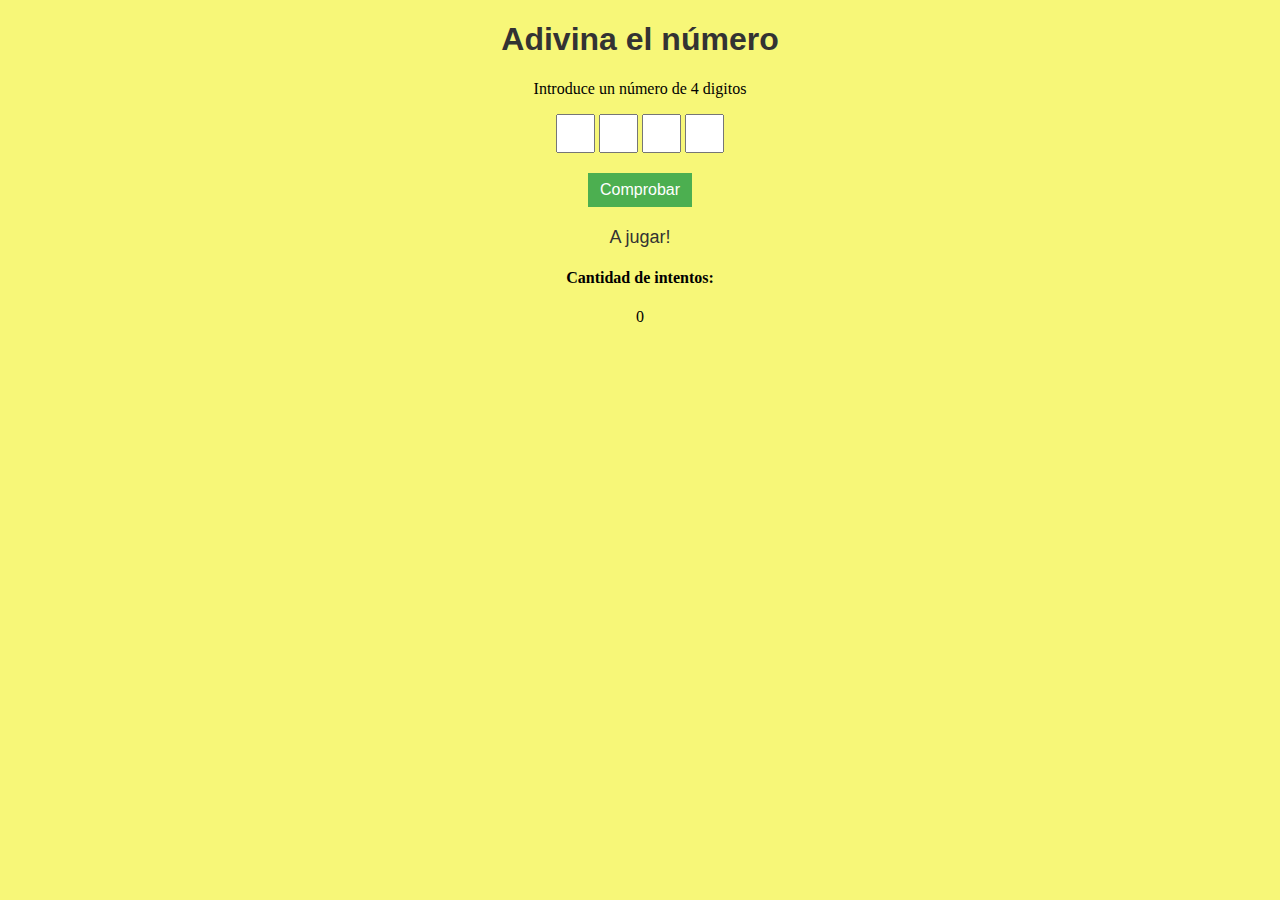
==== juegoAdivinanza-cuatroDigitos/index.html @ c1f2a854 "Ultima versión" ====
<!DOCTYPE html>
<html lang="en">

<head>
    <meta charset="UTF-8">
    <meta http-equiv="X-UA-Compatible" content="IE=edge">
    <meta name="viewport" content="width=device-width, initial-scale=1.0">
    <link rel="stylesheet" href="style.css">
    <title>Juego de adivinar el número</title>
</head>

<body>
    <h1>Adivina el número</h1>
    <p>Introduce un número de 4 digitos</p>
    <input type="text" id="numeroEntrada1" maxlength="1" required>
    <input type="text" id="numeroEntrada2" maxlength="1" required>
    <input type="text" id="numeroEntrada3" maxlength="1" required>
    <input type="text" id="numeroEntrada4" maxlength="1" required>
    <button onclick="comprobar()" id="comprobar">Comprobar</button>
    <p id="mensaje"></p>
    <h4>Cantidad de intentos:</h4>
    <p id="intentos"></p>

    <script src="script.js"></script>
</body>

</html>
---- juegoAdivinanza-cuatroDigitos/style.css ----
body {
    text-align: center;
    background-color: rgb(247, 247, 120);
  }
  
  h1 {
    color: #333;
    font-family: Arial, sans-serif;
  }
  
  input {
    padding: 5px;
    font-size: 16px;
  }
  
  input[type="text"] {
    width: 25px;
    height: 25px;
    display: inline;
  }

  button {
    display: block;
    margin: 20px auto;
    padding: 8px 12px;
    background-color: #4CAF50;
    color: white;
    border: none;
    font-size: 16px;
    cursor: pointer;
  }
  
  #mensaje {
    color: #333;
    font-family: Arial, sans-serif;
    font-size: 18px;
    margin-top: 20px;
  }
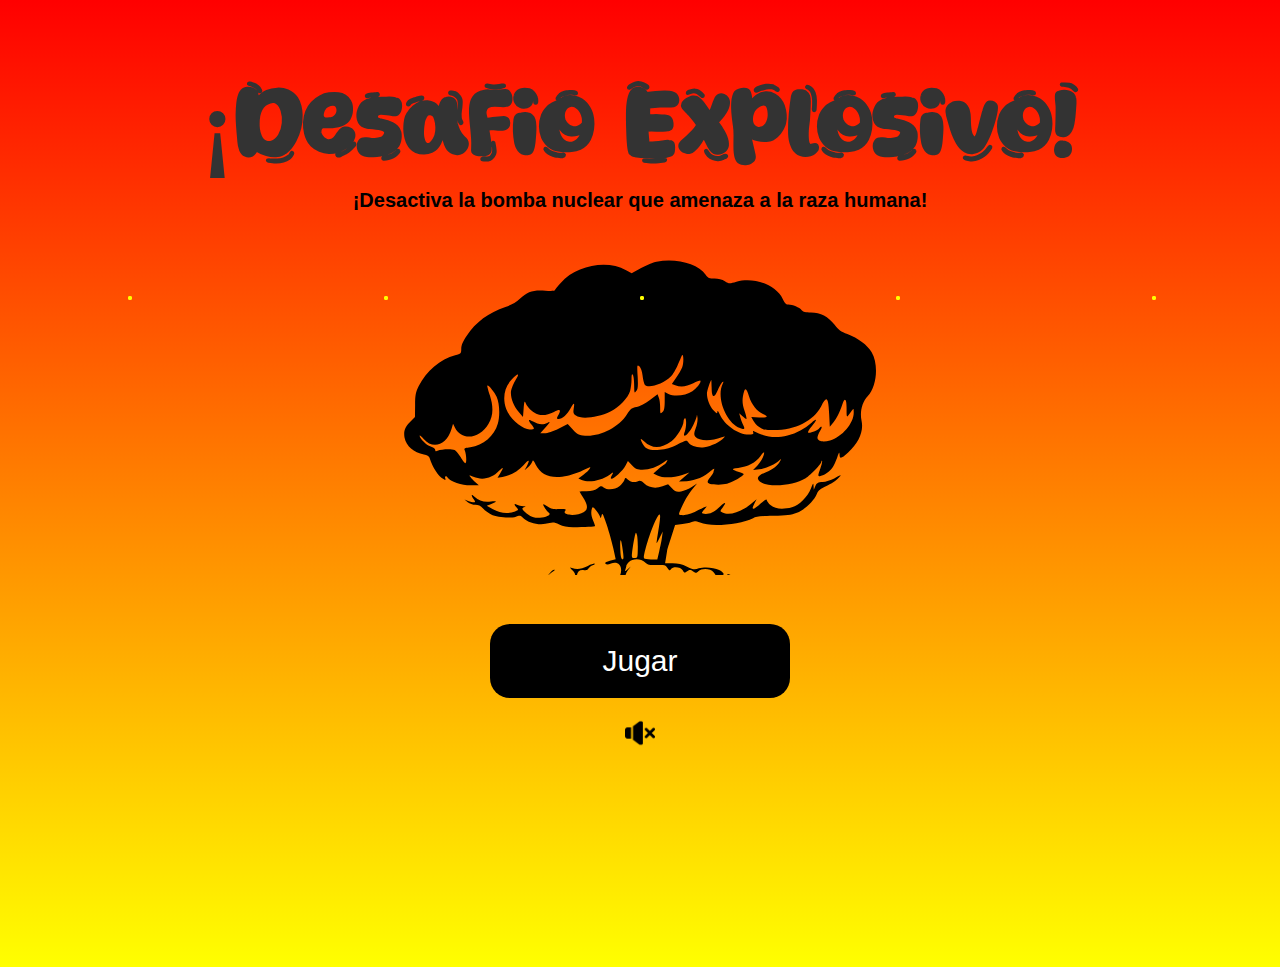
==== commit d1b8e2fc: "Juego Desafio explosivo sin terminar" ====
--- a/juegoAdivinanza-cuatroDigitos/index.html
+++ b/juegoAdivinanza-cuatroDigitos/index.html
@@ -10,17 +10,27 @@
 </head>
 
 <body>
-    <h1>Adivina el número</h1>
-    <p>Introduce un número de 4 digitos</p>
-    <input type="text" id="numeroEntrada1" maxlength="1" required>
-    <input type="text" id="numeroEntrada2" maxlength="1" required>
-    <input type="text" id="numeroEntrada3" maxlength="1" required>
-    <input type="text" id="numeroEntrada4" maxlength="1" required>
-    <button onclick="comprobar()" id="comprobar">Comprobar</button>
-    <p id="mensaje"></p>
-    <h4>Cantidad de intentos:</h4>
-    <p id="intentos"></p>
-
+    <h1>¡Desafio Explosivo!</h1>
+    <audio id="background-audio" src="audios/musica-juego.mp3" loop></audio>
+    <h2>¡Desactiva la bomba nuclear que amenaza a la raza humana!</h2>
+    <div class="explosion-container"></div>
+        <img src="img/explosion.svg" id="explosion">
+    <div>
+        <button id="boton-jugar" data-hover-text="Acepto la misión!">Jugar</button>
+        <img id="boton-audio" src="img/sin-audio.png" alt="audio" onclick="manipularAudio()"></button>
+    </div>
+    
+    <div id="juego">
+        <p>Introduce el código de 4 digitos para desactivar el ataque nuclear que amenaza la raza humana.</p>
+        <input type="text" id="numeroEntrada1" maxlength="1" required>
+        <input type="text" id="numeroEntrada2" maxlength="1" required>
+        <input type="text" id="numeroEntrada3" maxlength="1" required>
+        <input type="text" id="numeroEntrada4" maxlength="1" required>
+        <button onclick="comprobar()" id="comprobar">Comprobar</button>
+        <p id="mensaje"></p>
+        <h4>Cantidad de intentos:</h4>
+        <p id="intentos"></p>
+    </div>
     <script src="script.js"></script>
 </body>
 
--- a/juegoAdivinanza-cuatroDigitos/style.css
+++ b/juegoAdivinanza-cuatroDigitos/style.css
@@ -1,13 +1,92 @@
+@font-face {
+  font-family: "Coffee Spark";
+  src: url("./fuentes/coffee-spark.ttf");
+}
+
 body {
     text-align: center;
-    background-color: rgb(247, 247, 120);
+    background: linear-gradient(to bottom, red, yellow);
+    background-size: 100% 100%;
+    width: 100%;
+    min-height: 100vh;
+    background-repeat: no-repeat;
+    padding: 0;
+    margin: 0;
+    overflow: hidden;
   }
-  
   h1 {
     color: #333;
-    font-family: Arial, sans-serif;
-  }
-  
+    font-family: "Coffee Spark";
+    font-size: 100px;
+}
+
+h2 {
+  font-weight: bold;
+  font-family:'Trebuchet MS', 'Lucida Sans Unicode', 'Lucida Grande', 'Lucida Sans', Arial, sans-serif;
+  font-size: 20px;
+  margin: -60px auto 70px;
+}
+
+#explosion {
+  width: 100%;
+  height: 650px;
+  clip-path: inset(0 0 50% 0);
+  margin-top: -50px;
+  z-index: 1;
+  position: relative;
+}
+
+#boton-jugar {
+  position: relative;
+  background-color: rgb(0, 0, 0);
+  font-size: 30px;
+  color: white;
+  border-radius: 20px;
+  padding: 20px 15px;
+  width: 300px;
+  display: block;
+  margin-top: -280px;
+  z-index: 10;
+  font-family:'Franklin Gothic Medium', 'Arial Narrow', Arial, sans-serif;
+}
+
+#boton-jugar:hover {
+  color: transparent;
+}
+
+#boton-audio {
+  width: 30px;
+  height: 30px;
+  border: none;
+  cursor: pointer;
+}
+
+#boton-jugar:after {
+  content: attr(data-hover-text);
+  position: absolute;
+  top: 0;
+  left: 0;
+  width: 100%;
+  height: 100%;
+  display: flex;
+  align-items: center;
+  justify-content: center;
+  color: white;
+  background-color: rgb(119, 7, 7);
+  opacity: 0;
+  transition: opacity 0.3s;
+  border-radius: 20px;
+}
+#boton-jugar:hover::after {
+  opacity: 1;
+  border-radius: 20px;
+}
+
+
+#juego {
+  display: none;
+}
+
   input {
     padding: 5px;
     font-size: 16px;
@@ -36,4 +115,27 @@
     font-size: 18px;
     margin-top: 20px;
   }
+
+  .explosion-container {
+    position: inline;
+    display: inline-block; /* Asegura que el contenedor se ajuste al tamaño de la imagen */
+}
+
+/* Animación de chispa */
+@keyframes spark {
+    0% { opacity: 0; transform: translateY(0); }
+    50% { opacity: 1; }
+    100% { opacity: 0; transform: translateY(-50px); }
+}
+
+/* Estilo para la chispa */
+.spark {
+    position: absolute;
+    width: 4px; /* Ancho de la chispa */
+    height: 4px; /* Alto de la chispa */
+    background-color: yellow; /* Color de la chispa */
+    border-radius: 50%; /* Forma redondeada */
+    animation: spark 1s linear infinite; /* Animación infinita */
+    z-index: 100;
+}
   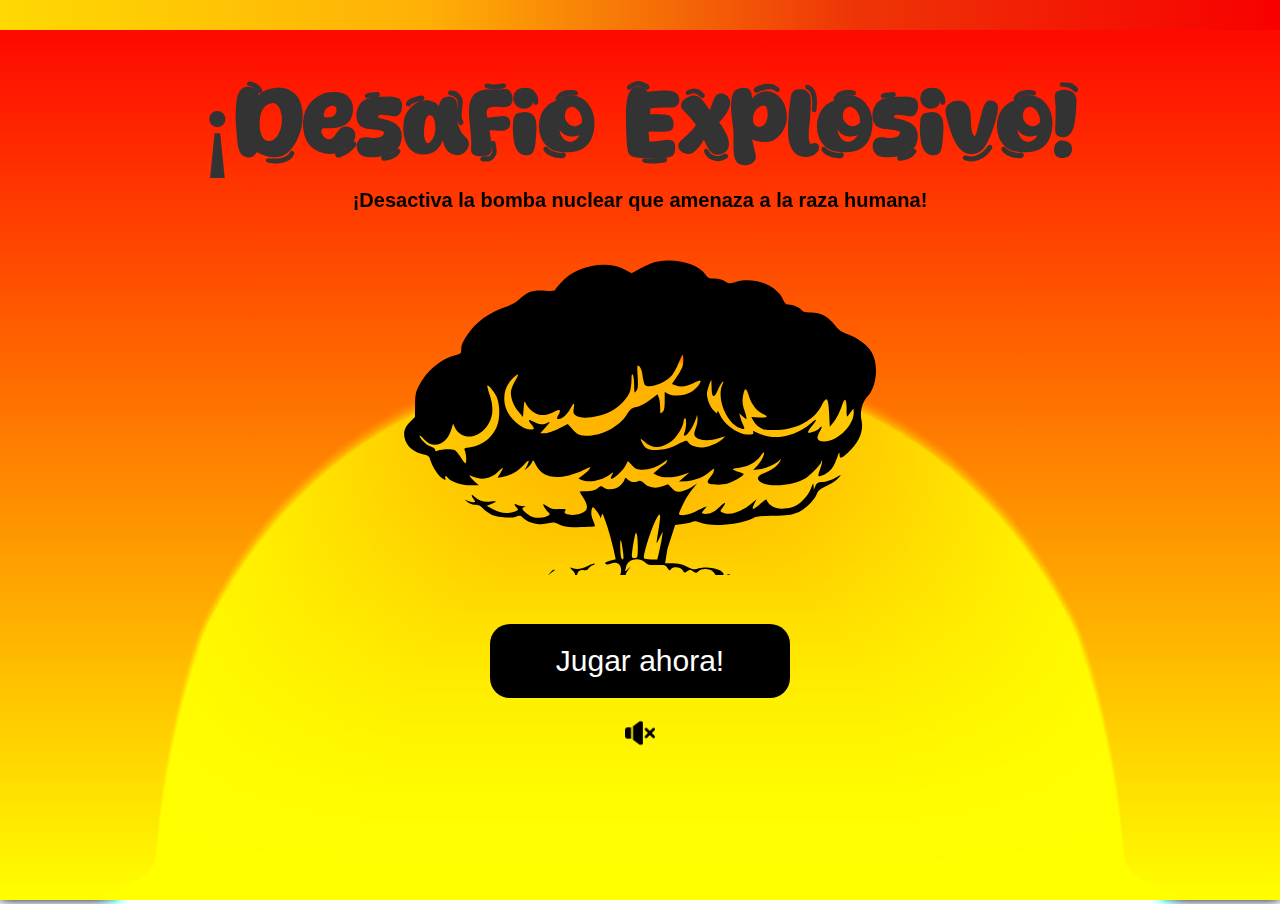
==== commit 3146ddd5: "Desafio explosivo sin terminar" ====
--- a/juegoAdivinanza-cuatroDigitos/index.html
+++ b/juegoAdivinanza-cuatroDigitos/index.html
@@ -10,15 +10,21 @@
 </head>
 
 <body>
+    <div class="time-bar">
+        <div class="bar-progress" id="bar-progress"></div>
+      </div>
     <h1>¡Desafio Explosivo!</h1>
-    <audio id="background-audio" src="audios/musica-juego.mp3" loop></audio>
+    <div id="counter"></div>
+    <audio id="background-audio" src="audios/intro.mp3" loop></audio>
     <h2>¡Desactiva la bomba nuclear que amenaza a la raza humana!</h2>
     <div class="explosion-container"></div>
         <img src="img/explosion.svg" id="explosion">
     <div>
-        <button id="boton-jugar" data-hover-text="Acepto la misión!">Jugar</button>
-        <img id="boton-audio" src="img/sin-audio.png" alt="audio" onclick="manipularAudio()"></button>
+        <button id="boton-jugar" data-hover-text="Acepto la misión!">Jugar ahora!</button>
+        <img id="boton-audio" src="img/sin-audio.png" alt="audio"></button>
     </div>
+    <main id="app" class="fire">
+    </main>
     
     <div id="juego">
         <p>Introduce el código de 4 digitos para desactivar el ataque nuclear que amenaza la raza humana.</p>
@@ -31,7 +37,7 @@
         <h4>Cantidad de intentos:</h4>
         <p id="intentos"></p>
     </div>
-    <script src="script.js"></script>
+    <script type="module" src="/js/script.js"></script>
 </body>
 
 </html>--- a/juegoAdivinanza-cuatroDigitos/style.css
+++ b/juegoAdivinanza-cuatroDigitos/style.css
@@ -46,7 +46,7 @@
   width: 300px;
   display: block;
   margin-top: -280px;
-  z-index: 10;
+  z-index: 11;
   font-family:'Franklin Gothic Medium', 'Arial Narrow', Arial, sans-serif;
 }
 
@@ -59,9 +59,12 @@
   height: 30px;
   border: none;
   cursor: pointer;
-}
-
-#boton-jugar:after {
+  position: relative;
+  text-align: center;
+  z-index: 10;
+}
+
+#boton-jugar:after{
   content: attr(data-hover-text);
   position: absolute;
   top: 0;
@@ -72,12 +75,13 @@
   align-items: center;
   justify-content: center;
   color: white;
-  background-color: rgb(119, 7, 7);
+  background-color: rgb(158, 11, 11);
   opacity: 0;
   transition: opacity 0.3s;
   border-radius: 20px;
 }
-#boton-jugar:hover::after {
+
+#boton-jugar:hover::after{
   opacity: 1;
   border-radius: 20px;
 }
@@ -123,9 +127,9 @@
 
 /* Animación de chispa */
 @keyframes spark {
-    0% { opacity: 0; transform: translateY(0); }
+    0% { opacity: 0; transform: translateY(100px); }
     50% { opacity: 1; }
-    100% { opacity: 0; transform: translateY(-50px); }
+    100% { opacity: 0; transform: translateY(-100px); }
 }
 
 /* Estilo para la chispa */
@@ -135,7 +139,92 @@
     height: 4px; /* Alto de la chispa */
     background-color: yellow; /* Color de la chispa */
     border-radius: 50%; /* Forma redondeada */
-    animation: spark 1s linear infinite; /* Animación infinita */
-    z-index: 100;
-}
-  +    animation: spark 1.8s linear infinite; /* Animación infinita */
+    z-index: -1;
+}
+
+:root {
+  /* the only thing needed is a grainy/noisy background image */
+  --glitter: url("https://assets.codepen.io/13471/silver-glitter-background.png");
+}
+
+.fire::before,
+.fire::after {
+  content: "";
+  position: absolute;
+  inset: 0;
+}
+
+.fire::before {
+  content: "";
+  background-image: var(--glitter), var(--glitter),
+      linear-gradient(
+          0deg,
+          white 0px,
+          #ff8951 5px,
+          #dcbc169c 30%,
+          transparent 70%
+      ),
+      radial-gradient(ellipse at bottom, transparent 30%, black 60%);
+  background-size: 350px 500px, 400px 650px, 100% 100%, 100% 100%;
+  background-blend-mode: hard-light, color-dodge, multiply;
+  background-position: 0px 0px, 0px 0px, var(--gradientPos);
+  background-repeat: repeat, repeat, repeat, no-repeat;
+  mix-blend-mode: color-dodge;
+  filter: brightness(3.7) blur(7px) contrast(6);
+  animation: fire 1.75s linear infinite;
+  box-shadow: inset 0 -40px 50px -60px #63bbc5;
+}
+
+@keyframes fire {
+  0% {
+      background-position: center 0px, center 0px, 50% 100%, center center;
+  }
+  100% {
+      background-position: center -500px, center -650px, 50% 100%, center center;
+  }
+}
+
+html,
+body {
+  min-width: 100%;
+  min-height: 100%;
+}
+
+.fire {
+  width: 100%;
+  height: 100%;
+  overflow: hidden;
+}
+  
+
+.fade-out {
+  opacity: 0;
+  transition: opacity 2s ease-out;
+}
+
+.time-bar {
+  width: 100%;
+  height: 30px;
+  background-color: #ccc;
+  position: fixed;
+  top: 0;
+  left: 0;
+  z-index: 1000; /* Asegura que esté arriba de todo */
+  border: 0;
+}
+
+.bar-progress {
+  height: 100%;
+  background: linear-gradient(to right, rgb(255, 217, 3), rgb(255, 176, 6), rgb(238, 53, 7), rgb(248, 0, 0)); /* Color inicial */
+  transition: width 1s linear; /* Transición suave de ancho */
+  position: relative;
+  z-index: 10;  
+}
+
+.counter {
+    visibility: visible;
+    margin: 30px auto;
+    margin-top: -130px;
+    font-size: 100px !important;
+}
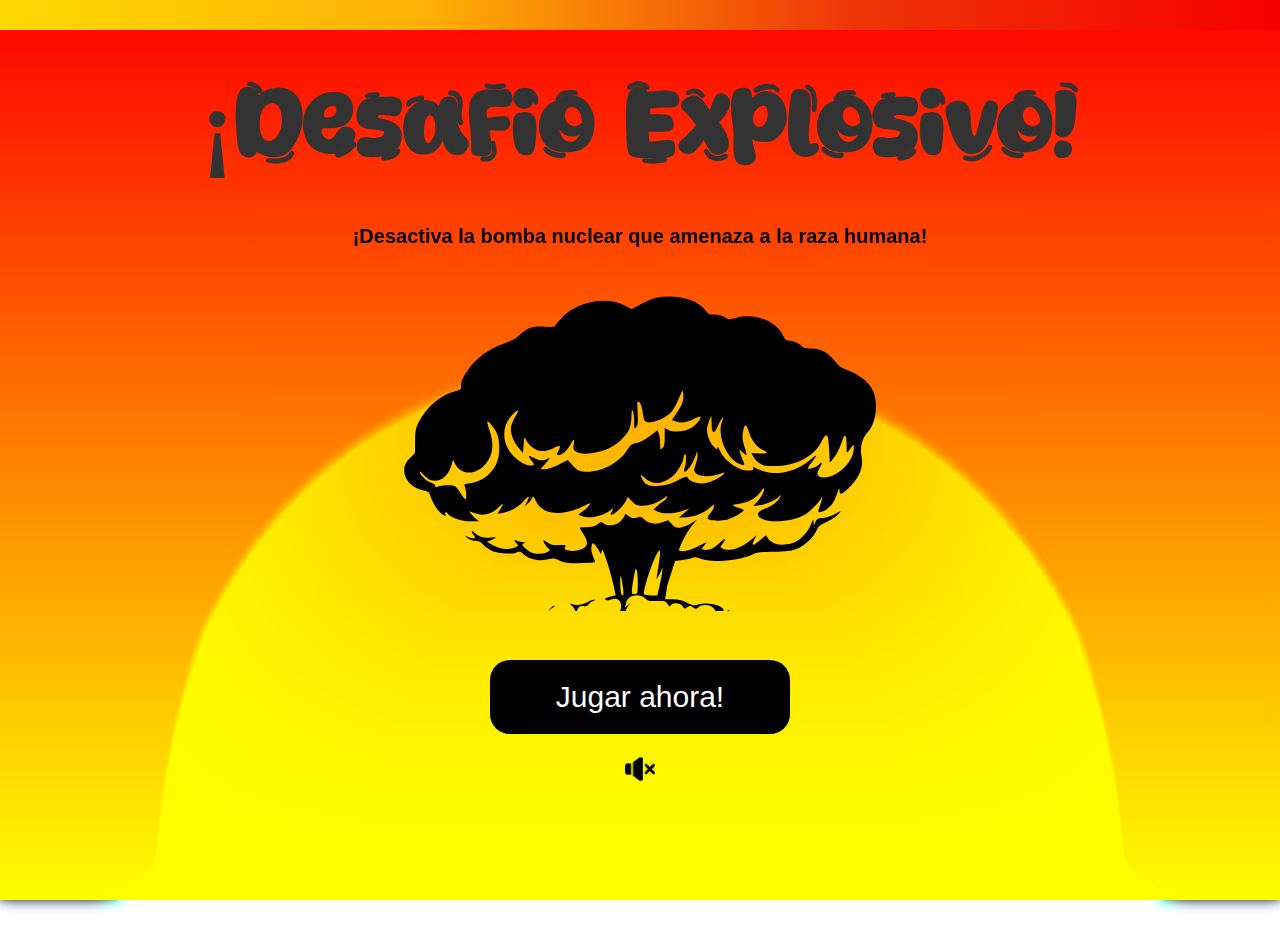
==== commit 0dbd0f27: "Correcciones importantes Juego" ====
--- a/juegoAdivinanza-cuatroDigitos/index.html
+++ b/juegoAdivinanza-cuatroDigitos/index.html
@@ -12,20 +12,22 @@
 <body>
     <div class="time-bar">
         <div class="bar-progress" id="bar-progress"></div>
-      </div>
+    </div>
     <h1>¡Desafio Explosivo!</h1>
-    <div id="counter"></div>
+    <div id="counter-container">
+        <div id="counter"></div>
+    </div>
     <audio id="background-audio" src="audios/intro.mp3" loop></audio>
     <h2>¡Desactiva la bomba nuclear que amenaza a la raza humana!</h2>
     <div class="explosion-container"></div>
-        <img src="img/explosion.svg" id="explosion">
+    <img src="img/explosion.svg" id="explosion">
     <div>
         <button id="boton-jugar" data-hover-text="Acepto la misión!">Jugar ahora!</button>
         <img id="boton-audio" src="img/sin-audio.png" alt="audio"></button>
     </div>
     <main id="app" class="fire">
     </main>
-    
+
     <div id="juego">
         <p>Introduce el código de 4 digitos para desactivar el ataque nuclear que amenaza la raza humana.</p>
         <input type="text" id="numeroEntrada1" maxlength="1" required>
--- a/juegoAdivinanza-cuatroDigitos/style.css
+++ b/juegoAdivinanza-cuatroDigitos/style.css
@@ -222,9 +222,18 @@
   z-index: 10;  
 }
 
-.counter {
-    visibility: visible;
-    margin: 30px auto;
-    margin-top: -130px;
-    font-size: 100px !important;
-}
+#counter-container {
+  position: relative;
+  width: 100%;
+  height: 4vh; /* Ajusta según tus necesidades */
+  align-items: center;
+  display: flex;
+}
+
+#counter {
+  font-size: 80px;
+  position: absolute;
+  margin: 20px auto;
+  text-align: center;
+  z-index: 1;
+}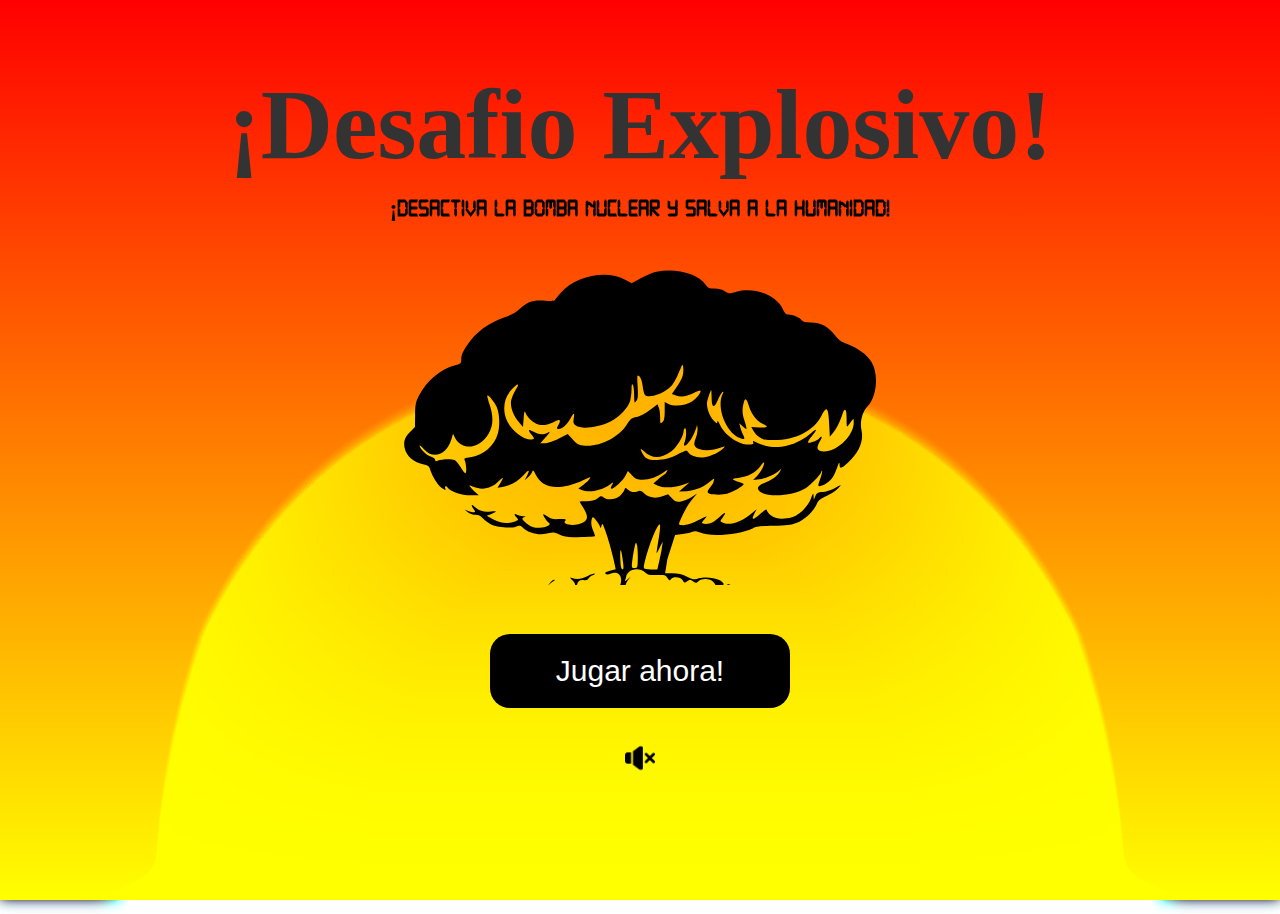
==== commit 5985c497: "Juego sin terminar" ====
--- a/juegoAdivinanza-cuatroDigitos/index.html
+++ b/juegoAdivinanza-cuatroDigitos/index.html
@@ -6,7 +6,8 @@
     <meta http-equiv="X-UA-Compatible" content="IE=edge">
     <meta name="viewport" content="width=device-width, initial-scale=1.0">
     <link rel="stylesheet" href="style.css">
-    <title>Juego de adivinar el número</title>
+    <title>Desafio Explosivo! - Desactiva la bomba y salva a la humanidad!</title>
+    <link rel="icon" href="/img/logo-favicon.ico" type="image/x-icon">
 </head>
 
 <body>
@@ -18,18 +19,15 @@
         <div id="counter"></div>
     </div>
     <audio id="background-audio" src="audios/intro.mp3" loop></audio>
-    <h2>¡Desactiva la bomba nuclear que amenaza a la raza humana!</h2>
+    <h2>¡Desactiva la bomba nuclear y salva a la humanidad!</h2>
     <div class="explosion-container"></div>
     <img src="img/explosion.svg" id="explosion">
     <div>
         <button id="boton-jugar" data-hover-text="Acepto la misión!">Jugar ahora!</button>
         <img id="boton-audio" src="img/sin-audio.png" alt="audio"></button>
     </div>
-    <main id="app" class="fire">
-    </main>
-
     <div id="juego">
-        <p>Introduce el código de 4 digitos para desactivar el ataque nuclear que amenaza la raza humana.</p>
+        <p>Introduce la clave de 4 digitos para desactivar el ataque nuclear que amenaza a la raza humana.</p>
         <input type="text" id="numeroEntrada1" maxlength="1" required>
         <input type="text" id="numeroEntrada2" maxlength="1" required>
         <input type="text" id="numeroEntrada3" maxlength="1" required>
@@ -39,6 +37,7 @@
         <h4>Cantidad de intentos:</h4>
         <p id="intentos"></p>
     </div>
+    <main id="app" class="fire"></main>
     <script type="module" src="/js/script.js"></script>
 </body>
 
--- a/juegoAdivinanza-cuatroDigitos/style.css
+++ b/juegoAdivinanza-cuatroDigitos/style.css
@@ -1,6 +1,8 @@
 @font-face {
   font-family: "Coffee Spark";
   src: url("./fuentes/coffee-spark.ttf");
+  font-family: "Digital-7";
+  src: url("./fuentes/digital-7.ttf");
 }
 
 body {
@@ -20,11 +22,18 @@
     font-size: 100px;
 }
 
+h3 {
+  background: linear-gradient(#333, black);
+  margin: 0 auto;
+  padding: 0;
+  border: 6px solid black;
+  border-radius: 20px;
+}
+
 h2 {
-  font-weight: bold;
-  font-family:'Trebuchet MS', 'Lucida Sans Unicode', 'Lucida Grande', 'Lucida Sans', Arial, sans-serif;
-  font-size: 20px;
-  margin: -60px auto 70px;
+  font-family: 'Digital-7';
+  font-size: 24px;
+  margin: -90px auto 70px;
 }
 
 #explosion {
@@ -59,9 +68,11 @@
   height: 30px;
   border: none;
   cursor: pointer;
-  position: relative;
+  position: absolute;
   text-align: center;
   z-index: 10;
+  margin-top: 30px;
+  transform:translateX(-50%) translateY(-50%);
 }
 
 #boton-jugar:after{
@@ -86,9 +97,22 @@
   border-radius: 20px;
 }
 
+p, h4 {
+  font-size: 30px;
+  font-weight: bold;
+  font-family: 'Digital-7';
+  margin-top: 40px;
+}
 
 #juego {
-  display: none;
+  opacity: 0;
+  margin: 10px auto;
+  transition: opacity 2s ease-in-out;
+  z-index: 10;
+  position: absolute;
+  top: 50%;
+  left: 50%;
+  transform:translateX(-50%) translateY(-50%);
 }
 
   input {
@@ -212,12 +236,16 @@
   left: 0;
   z-index: 1000; /* Asegura que esté arriba de todo */
   border: 0;
-}
+  opacity: 0;
+  overflow: hidden;
+  transition: opacity 2s ease-in-out;
+}
+
 
 .bar-progress {
   height: 100%;
-  background: linear-gradient(to right, rgb(255, 217, 3), rgb(255, 176, 6), rgb(238, 53, 7), rgb(248, 0, 0)); /* Color inicial */
-  transition: width 1s linear; /* Transición suave de ancho */
+  background: linear-gradient(to right, rgb(255, 217, 3), rgb(255, 176, 6), rgb(238, 53, 7), rgb(248, 0, 0));
+  transition: width 1s linear;
   position: relative;
   z-index: 10;  
 }
@@ -225,15 +253,86 @@
 #counter-container {
   position: relative;
   width: 100%;
-  height: 4vh; /* Ajusta según tus necesidades */
+  height: 4vh;
+  display: flex;
+  justify-content: center;
   align-items: center;
-  display: flex;
 }
 
 #counter {
+  font-family: 'Digital-7', 'Coffee Spark';
   font-size: 80px;
   position: absolute;
   margin: 20px auto;
   text-align: center;
   z-index: 1;
+  opacity: 0;
+  transition: opacity 2s ease-in-out;
+  border: 4px solid black;
+  border-radius: 10px;
+  background: linear-gradient(to right, #333, rgb(53, 49, 49));
+  width: 250px;
+  color: red;
+  padding: 20px;
+  margin-top: -50px !important;
+}
+
+/* Estilos básicos del botón */
+#comprobar {
+  width: 150px;
+  display: block;
+  padding: 15px 30px; /* Ajusta el padding para el tamaño del botón */
+  background-color: #c91905; /* Color de fondo del botón */
+  color: white; /* Color del texto dentro del botón */
+  font-size: 25px; /* Tamaño del texto */
+  font-family: 'Digital-7';
+  text-transform: uppercase; /* Texto en mayúsculas */
+  border: 2px solid #c91905; /* Borde del botón */
+  border-radius: 10px; /* Borde redondeado */
+  cursor: pointer; /* Cambia el cursor al pasar sobre el botón */
+  position: relative; /* Posición relativa para los elementos internos */
+  overflow: hidden; /* Oculta el desbordamiento */
+  box-shadow: 5px 5px 10px rgba(0, 0, 0, 0.5);
+  padding: 20px;
+}
+
+#comprobar::hover {
+  padding: 10px;
+  content: ''; /* Contenido vacío */
+  position: absolute; /* Posición absoluta */
+  top: 0;
+  left: -20px; /* Ajusta la posición de la 'mecha' */
+  width: 20px; /* Ancho de la 'mecha' */
+  height: 100%; /* Alto de la 'mecha' */
+  border-top-left-radius: 2px; /* Borde redondeado superior izquierdo */
+  border-bottom-left-radius: 2px; /* Borde redondeado inferior izquierdo */
+}
+
+/* Efecto al pasar el ratón sobre el botón */
+#comprobar::before {
+  left: 0; /* Mueve la 'mecha' hacia la derecha al pasar el ratón */
+}
+#comprobar:active {
+  transform: translateY(2px); /* Mueve el botón hacia abajo al presionar */
+    box-shadow: 1px 2.5px 3.5px rgba(0, 0, 0, 0.3);
+    transition: left 0.3s ease; /* Transición suave */
+}
+
+#juego input {
+  padding: 10px;
+  border-radius: 10px;
+  background: linear-gradient(rgb(255, 255, 255), rgb(155, 155, 155));
+  border: 0.5px solid black;
+  margin: 1px;
+}
+
+#mensaje{
+  font-size: 30px;
+  font-family: 'Digital-7';
+  color: black;
+}
+
+#intentos {
+  font-size: 80px;
+  margin-top: -20px;
 }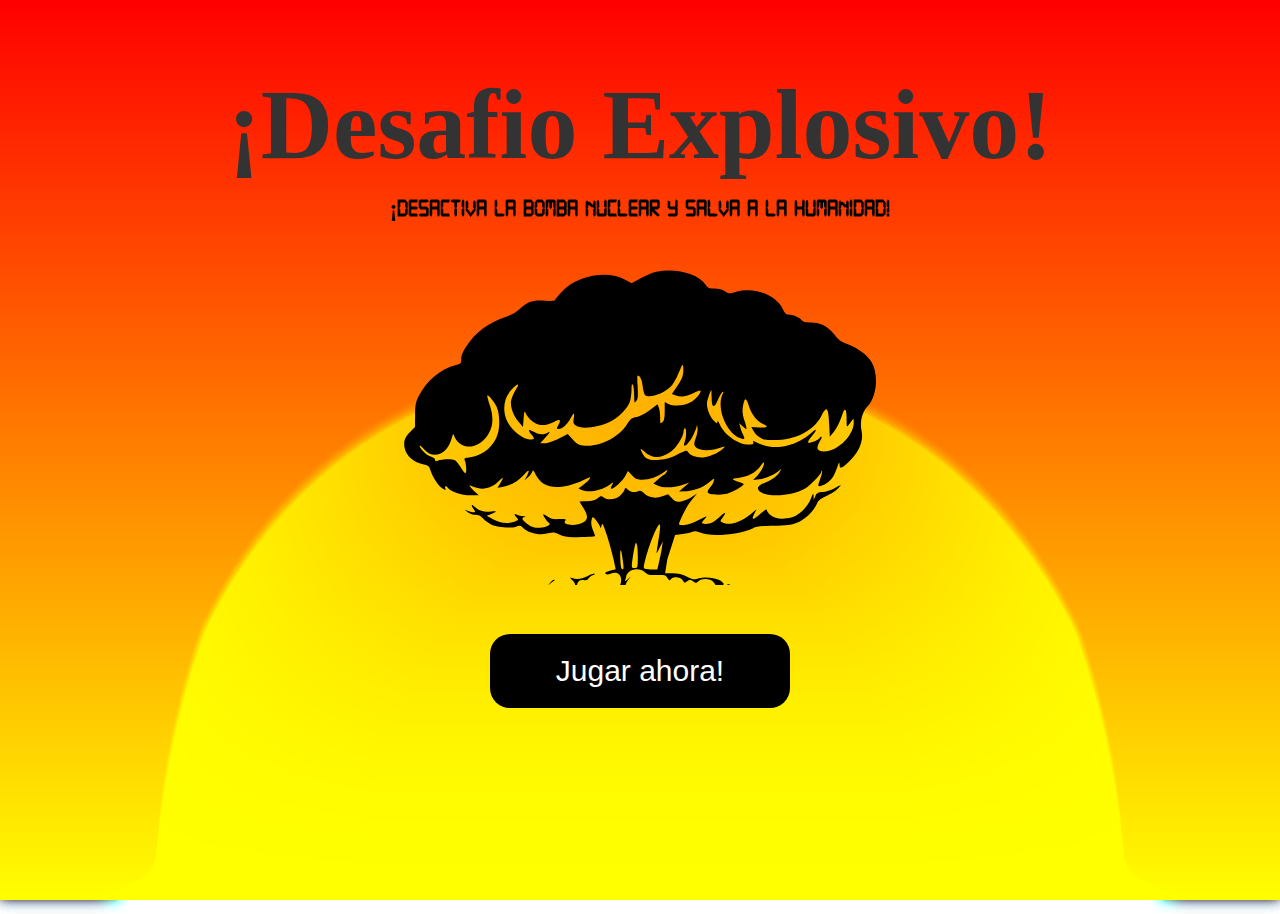
==== commit e18bd2a8: "Juego Completo sin imagenes" ====
--- a/juegoAdivinanza-cuatroDigitos/index.html
+++ b/juegoAdivinanza-cuatroDigitos/index.html
@@ -22,6 +22,10 @@
     <h2>¡Desactiva la bomba nuclear y salva a la humanidad!</h2>
     <div class="explosion-container"></div>
     <img src="img/explosion.svg" id="explosion">
+    <div class="imagenes">
+        <img id="imagen1">
+        <img id="imagen2">
+    </div>
     <div>
         <button id="boton-jugar" data-hover-text="Acepto la misión!">Jugar ahora!</button>
         <img id="boton-audio" src="img/sin-audio.png" alt="audio"></button>
@@ -32,7 +36,8 @@
         <input type="text" id="numeroEntrada2" maxlength="1" required>
         <input type="text" id="numeroEntrada3" maxlength="1" required>
         <input type="text" id="numeroEntrada4" maxlength="1" required>
-        <button onclick="comprobar()" id="comprobar">Comprobar</button>
+        <button id="comprobar">Comprobar</button>
+        <img id="reiniciarJuego"></button>
         <p id="mensaje"></p>
         <h4>Cantidad de intentos:</h4>
         <p id="intentos"></p>
--- a/juegoAdivinanza-cuatroDigitos/style.css
+++ b/juegoAdivinanza-cuatroDigitos/style.css
@@ -73,6 +73,63 @@
   z-index: 10;
   margin-top: 30px;
   transform:translateX(-50%) translateY(-50%);
+  bottom: 180px;
+  left: auto;
+}
+
+.imagenes {
+  position: relative;
+  width: 400px; /* Ajusta según tus necesidades */
+  height: 300px; /* Ajusta según tus necesidades */
+  display: none;
+}
+
+.imagenes img {
+  position: absolute;
+  width: 100%;
+  height: 100%;
+  opacity: 0;
+  animation-duration: 2s;
+  animation-fill-mode: forwards;
+}
+
+#imagen1 {
+  animation-name: flash1;
+  display: none;
+}
+
+#imagen2 {
+  animation-name: flash2;
+  animation-delay: 2s; /* Aparecerá después de 2 segundos */
+  display: none;
+}
+
+@keyframes flash1 {
+  0% {
+      opacity: 0;
+  }
+  50% {
+      opacity: 1;
+      box-shadow: 0 0 20px 10px white;
+  }
+  100% {
+      opacity: 1;
+      box-shadow: 0 0 0 0 white;
+  }
+}
+
+@keyframes flash2 {
+  0% {
+      opacity: 0;
+  }
+  50% {
+      opacity: 1;
+      box-shadow: 0 0 20px 10px white;
+  }
+  100% {
+      opacity: 1;
+      box-shadow: 0 0 0 0 white;
+  }
 }
 
 #boton-jugar:after{
@@ -92,6 +149,7 @@
   border-radius: 20px;
 }
 
+
 #boton-jugar:hover::after{
   opacity: 1;
   border-radius: 20px;
@@ -101,18 +159,18 @@
   font-size: 30px;
   font-weight: bold;
   font-family: 'Digital-7';
-  margin-top: 40px;
 }
 
 #juego {
   opacity: 0;
   margin: 10px auto;
   transition: opacity 2s ease-in-out;
-  z-index: 10;
+  z-index: 1;
   position: absolute;
   top: 50%;
   left: 50%;
   transform:translateX(-50%) translateY(-50%);
+  pointer-events: none;
 }
 
   input {
@@ -136,13 +194,7 @@
     font-size: 16px;
     cursor: pointer;
   }
-  
-  #mensaje {
-    color: #333;
-    font-family: Arial, sans-serif;
-    font-size: 18px;
-    margin-top: 20px;
-  }
+
 
   .explosion-container {
     position: inline;
@@ -227,6 +279,27 @@
   transition: opacity 2s ease-out;
 }
 
+.fade-in {
+  animation: fadeIn 2s forwards;
+}
+
+@keyframes fadeIn {
+  from {
+    opacity: 0;
+  }
+  to {
+    opacity: 1;
+  }
+}
+
+#imagen1, #imagen2 {
+  position: absolute;
+  background: #f8ea6e;
+  border: 4px solid black;
+  padding: 10px;
+  bottom: 30px;
+}
+
 .time-bar {
   width: 100%;
   height: 30px;
@@ -249,6 +322,7 @@
   position: relative;
   z-index: 10;  
 }
+
 
 #counter-container {
   position: relative;
@@ -280,7 +354,6 @@
 /* Estilos básicos del botón */
 #comprobar {
   width: 150px;
-  display: block;
   padding: 15px 30px; /* Ajusta el padding para el tamaño del botón */
   background-color: #c91905; /* Color de fondo del botón */
   color: white; /* Color del texto dentro del botón */
@@ -289,23 +362,16 @@
   text-transform: uppercase; /* Texto en mayúsculas */
   border: 2px solid #c91905; /* Borde del botón */
   border-radius: 10px; /* Borde redondeado */
-  cursor: pointer; /* Cambia el cursor al pasar sobre el botón */
   position: relative; /* Posición relativa para los elementos internos */
   overflow: hidden; /* Oculta el desbordamiento */
   box-shadow: 5px 5px 10px rgba(0, 0, 0, 0.5);
   padding: 20px;
-}
-
-#comprobar::hover {
-  padding: 10px;
-  content: ''; /* Contenido vacío */
-  position: absolute; /* Posición absoluta */
-  top: 0;
-  left: -20px; /* Ajusta la posición de la 'mecha' */
-  width: 20px; /* Ancho de la 'mecha' */
-  height: 100%; /* Alto de la 'mecha' */
-  border-top-left-radius: 2px; /* Borde redondeado superior izquierdo */
-  border-bottom-left-radius: 2px; /* Borde redondeado inferior izquierdo */
+  pointer-events: none;
+  display: none;
+}
+
+#comprobar:hover {
+  cursor: pointer; /* Cambia el cursor al pasar sobre el botón */
 }
 
 /* Efecto al pasar el ratón sobre el botón */
@@ -313,7 +379,6 @@
   left: 0; /* Mueve la 'mecha' hacia la derecha al pasar el ratón */
 }
 #comprobar:active {
-  transform: translateY(2px); /* Mueve el botón hacia abajo al presionar */
     box-shadow: 1px 2.5px 3.5px rgba(0, 0, 0, 0.3);
     transition: left 0.3s ease; /* Transición suave */
 }
@@ -327,6 +392,7 @@
 }
 
 #mensaje{
+  margin: 10px auto;
   font-size: 30px;
   font-family: 'Digital-7';
   color: black;
@@ -335,4 +401,9 @@
 #intentos {
   font-size: 80px;
   margin-top: -20px;
+}
+
+#reiniciarJuego {
+  width: 70px;
+  cursor: pointer;
 }